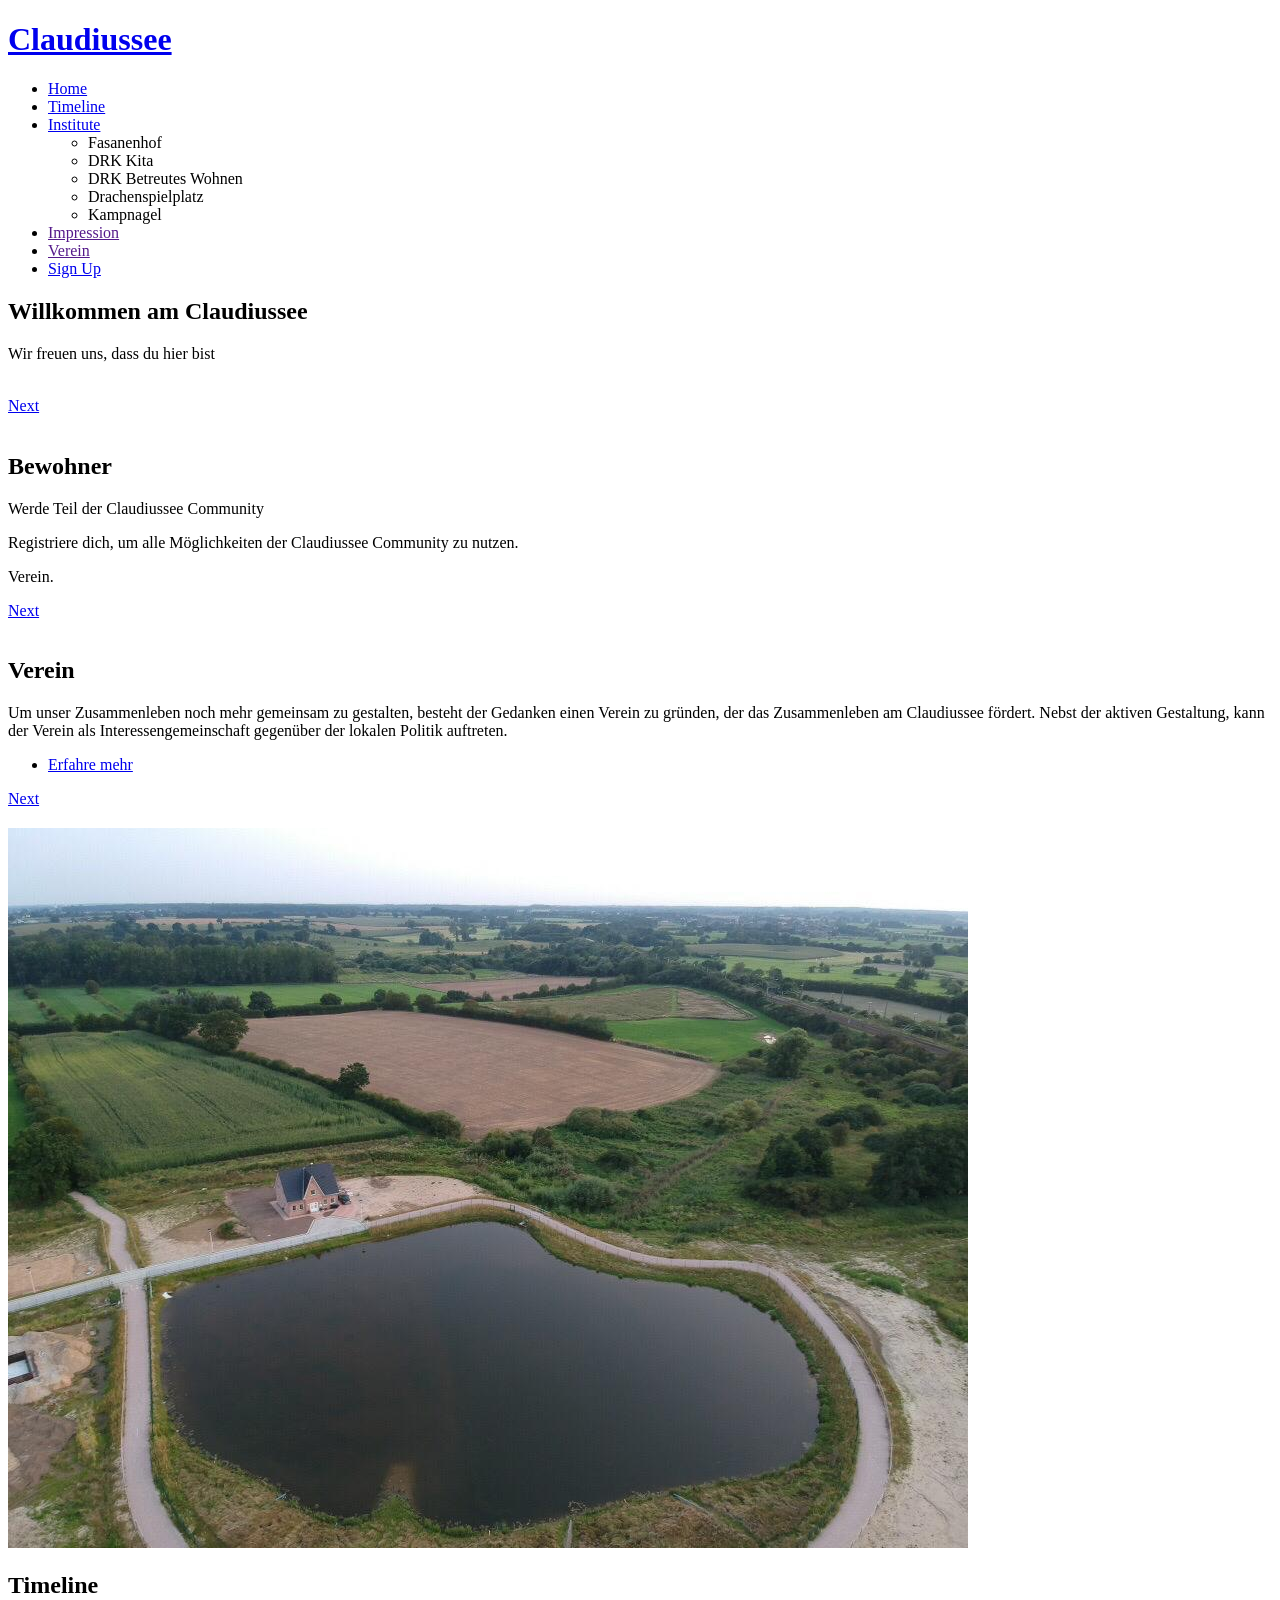
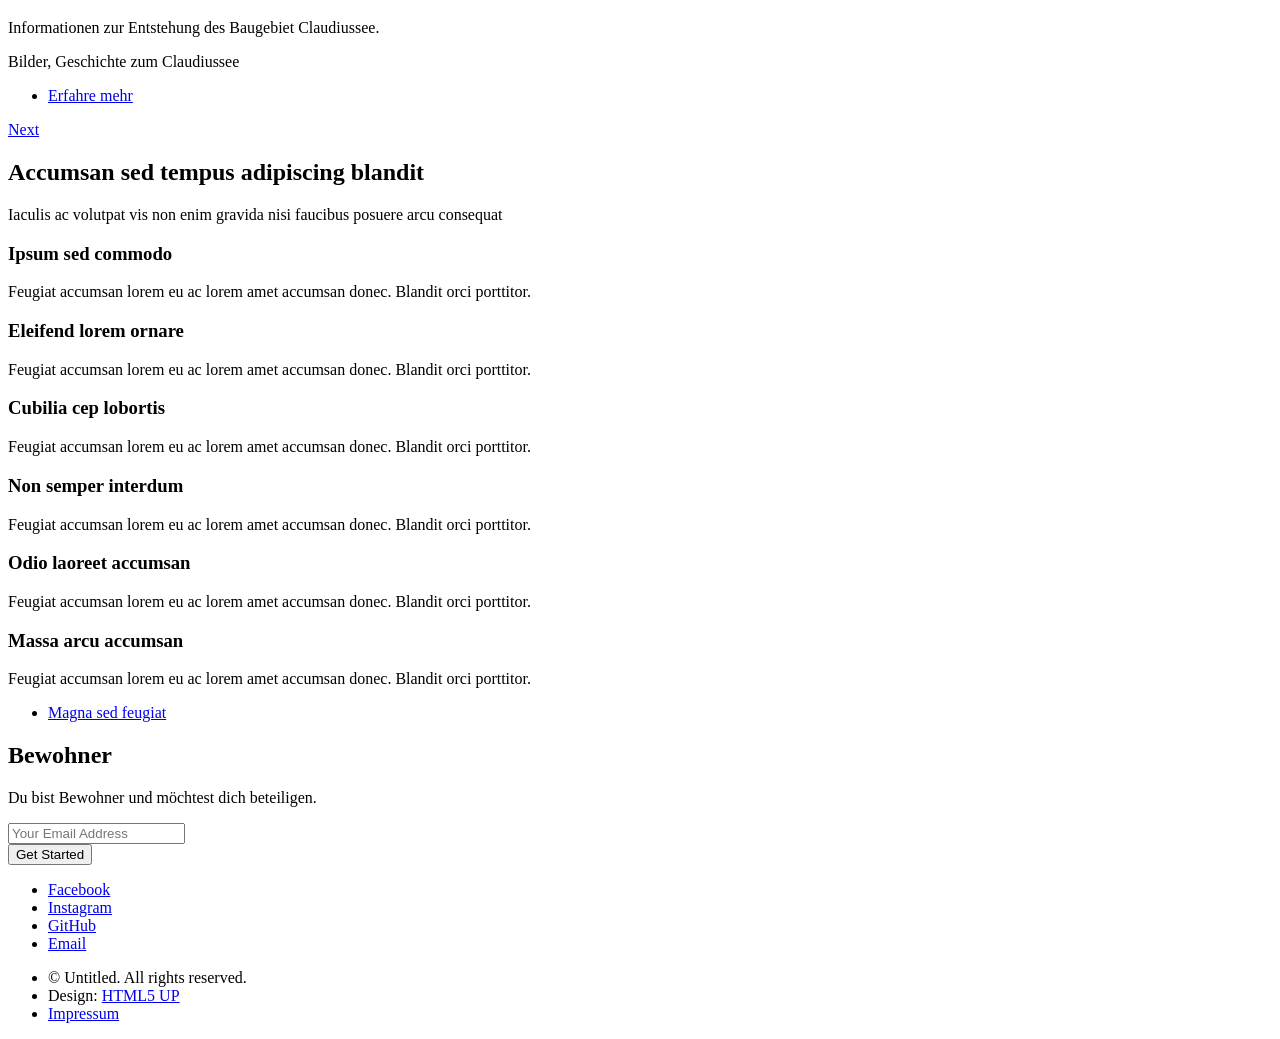
==== index.html @ b66cd9e2 "add impressum and clean-up the design." ====
<!DOCTYPE HTML>
<!--
	Landed by HTML5 UP
	html5up.net | @ajlkn
	Free for personal and commercial use under the CCA 3.0 license (html5up.net/license)
-->
<html>
	<head>
		<title>Claudiussee</title>
		<meta charset="utf-8" />
		<meta name="viewport" content="width=device-width, initial-scale=1, user-scalable=no" />
		<link rel="stylesheet" href="assets/css/main.css" />
		<noscript><link rel="stylesheet" href="assets/css/noscript.css" /></noscript>
	</head>
	<body class="is-preload landing">
		<div id="page-wrapper">

			<!-- Header -->
				<header id="header">
					<h1 id="logo"><a href="index.html">Claudiussee</a></h1>
					<nav id="nav">
						<ul>
							<li><a href="index.html">Home</a></li>
							<li><a href="#">Timeline</a></li>
							<li>
								<a href="#">Institute</a>
								<ul>
									<li><a href=""></a>Fasanenhof</li>
									<li><a href=""></a>DRK Kita</li>
									<li><a href=""></a>DRK Betreutes Wohnen</li>
									<li><a href=""></a>Drachenspielplatz</li>
									<li><a href=""></a>Kampnagel</li>
								</ul>
							</li>
							<li><a href="">Impression</a></li>
							<li><a href="">Verein</a></li>
							<li><a href="#" class="button primary">Sign Up</a></li>
						</ul>
					</nav>
				</header>

			<!-- Banner -->
				<section id="banner">
					<div class="content">
						<header>
							<h2>Willkommen am Claudiussee</h2>
							<p>Wir freuen uns, dass du hier bist</p>
						</header>
						<span class="image"><img src="images/claudiussee-neutral.png" alt="" /></span>
					</div>
					<a href="#one" class="goto-next scrolly">Next</a>
				</section>

			<!-- One -->
				<section id="one" class="spotlight style1 bottom">
					<span class="image fit main"><img src="images/claudiussee-neutral.png" alt="" /></span>
					<div class="content">
						<div class="container">
							<div class="row">
								<div class="col-4 col-12-medium">
									<header>
										<h2>Bewohner</h2>
										<p>Werde Teil der Claudiussee Community</p>
									</header>
								</div>
								<div class="col-4 col-12-medium">
									<p>Registriere dich, um alle Möglichkeiten der Claudiussee Community zu nutzen.</p>
								</div>
								<div class="col-4 col-12-medium">
									<p>Verein. </p>
								</div>
							</div>
						</div>
					</div>
					<a href="#two" class="goto-next scrolly">Next</a>
				</section>

			<!-- Two -->
				<section id="two" class="spotlight style2 right">
					<span class="image fit main"><img src="images/claudiussee-winter.jpg" alt="" /></span>
					<div class="content">
						<header>
							<h2>Verein</h2>
							<p></p>
						</header>
						<p>Um unser Zusammenleben noch mehr gemeinsam zu gestalten, besteht der Gedanken
							einen Verein zu gründen, der das Zusammenleben am Claudiussee fördert. Nebst der aktiven
							Gestaltung, kann der Verein als Interessengemeinschaft gegenüber der lokalen
							Politik auftreten.</p>
						<ul class="actions">
							<li><a href="#" class="button">Erfahre mehr</a></li>
						</ul>
					</div>
					<a href="#three" class="goto-next scrolly">Next</a>
				</section>

			<!-- One -->
			<section id="one" class="">
				<div class="content">
					<div class="container">
						<div class="row">
							<div class="col-4 col-12-medium">
								<header>
									<h2></h2>
									<p></p>
								</header>
							</div>
							<div class="col-4 col-12-medium">
								<p></p>
							</div>
							<div class="col-4 col-12-medium">
								<p></p>
							</div>
						</div>
					</div>
				</div>
			</section>

			<!-- Three -->
				<section id="three" class="spotlight style3 left">
					<span class="image fit main bottom"><img src="images/luftbild.JPG" alt="" /></span>
					<div class="content">
						<header>
							<h2>Timeline</h2>
							<p>Informationen zur Entstehung des Baugebiet Claudiussee.</p>
						</header>
						<p>Bilder, Geschichte zum Claudiussee </p>
						<ul class="actions">
							<li><a href="#" class="button">Erfahre mehr</a></li>
						</ul>
					</div>
					<a href="#four" class="goto-next scrolly">Next</a>
				</section>

			<!-- Four -->
				<section id="four" class="wrapper style1 special fade-up">
					<div class="container">
						<header class="major">
							<h2>Accumsan sed tempus adipiscing blandit</h2>
							<p>Iaculis ac volutpat vis non enim gravida nisi faucibus posuere arcu consequat</p>
						</header>
						<div class="box alt">
							<div class="row gtr-uniform">
								<section class="col-4 col-6-medium col-12-xsmall">
									<span class="icon solid alt major fa-chart-area"></span>
									<h3>Ipsum sed commodo</h3>
									<p>Feugiat accumsan lorem eu ac lorem amet accumsan donec. Blandit orci porttitor.</p>
								</section>
								<section class="col-4 col-6-medium col-12-xsmall">
									<span class="icon solid alt major fa-comment"></span>
									<h3>Eleifend lorem ornare</h3>
									<p>Feugiat accumsan lorem eu ac lorem amet accumsan donec. Blandit orci porttitor.</p>
								</section>
								<section class="col-4 col-6-medium col-12-xsmall">
									<span class="icon solid alt major fa-flask"></span>
									<h3>Cubilia cep lobortis</h3>
									<p>Feugiat accumsan lorem eu ac lorem amet accumsan donec. Blandit orci porttitor.</p>
								</section>
								<section class="col-4 col-6-medium col-12-xsmall">
									<span class="icon solid alt major fa-paper-plane"></span>
									<h3>Non semper interdum</h3>
									<p>Feugiat accumsan lorem eu ac lorem amet accumsan donec. Blandit orci porttitor.</p>
								</section>
								<section class="col-4 col-6-medium col-12-xsmall">
									<span class="icon solid alt major fa-file"></span>
									<h3>Odio laoreet accumsan</h3>
									<p>Feugiat accumsan lorem eu ac lorem amet accumsan donec. Blandit orci porttitor.</p>
								</section>
								<section class="col-4 col-6-medium col-12-xsmall">
									<span class="icon solid alt major fa-lock"></span>
									<h3>Massa arcu accumsan</h3>
									<p>Feugiat accumsan lorem eu ac lorem amet accumsan donec. Blandit orci porttitor.</p>
								</section>
							</div>
						</div>
						<footer class="major">
							<ul class="actions special">
								<li><a href="#" class="button">Magna sed feugiat</a></li>
							</ul>
						</footer>
					</div>
				</section>

			<!-- Five -->
				<section id="five" class="wrapper style2 special fade">
					<div class="container">
						<header>
							<h2>Bewohner</h2>
							<p>Du bist Bewohner und möchtest dich beteiligen.</p>
						</header>
						<form method="post" action="#" class="cta">
							<div class="row gtr-uniform gtr-50">
								<div class="col-8 col-12-xsmall"><input type="email" name="email" id="email" placeholder="Your Email Address" /></div>
								<div class="col-4 col-12-xsmall"><input type="submit" value="Get Started" class="fit primary" /></div>
							</div>
						</form>
					</div>
				</section>

			<!-- Footer -->
				<footer id="footer">
					<ul class="icons">
						<li><a href="#" class="icon brands alt fa-facebook-f"><span class="label">Facebook</span></a></li>
						<li><a href="#" class="icon brands alt fa-instagram"><span class="label">Instagram</span></a></li>
						<li><a href="#" class="icon brands alt fa-github"><span class="label">GitHub</span></a></li>
						<li><a href="#" class="icon solid alt fa-envelope"><span class="label">Email</span></a></li>
					</ul>
					<ul class="copyright">
						<li>&copy; Untitled. All rights reserved.</li><li>Design: <a href="http://html5up.net">HTML5 UP</a></li>
						<li><a href="/impressum.html">Impressum</a></li>
					</ul>
				</footer>

		</div>

		<!-- Scripts -->
			<script src="assets/js/jquery.min.js"></script>
			<script src="assets/js/jquery.scrolly.min.js"></script>
			<script src="assets/js/jquery.dropotron.min.js"></script>
			<script src="assets/js/jquery.scrollex.min.js"></script>
			<script src="assets/js/browser.min.js"></script>
			<script src="assets/js/breakpoints.min.js"></script>
			<script src="assets/js/util.js"></script>
			<script src="assets/js/main.js"></script>

	</body>
</html>
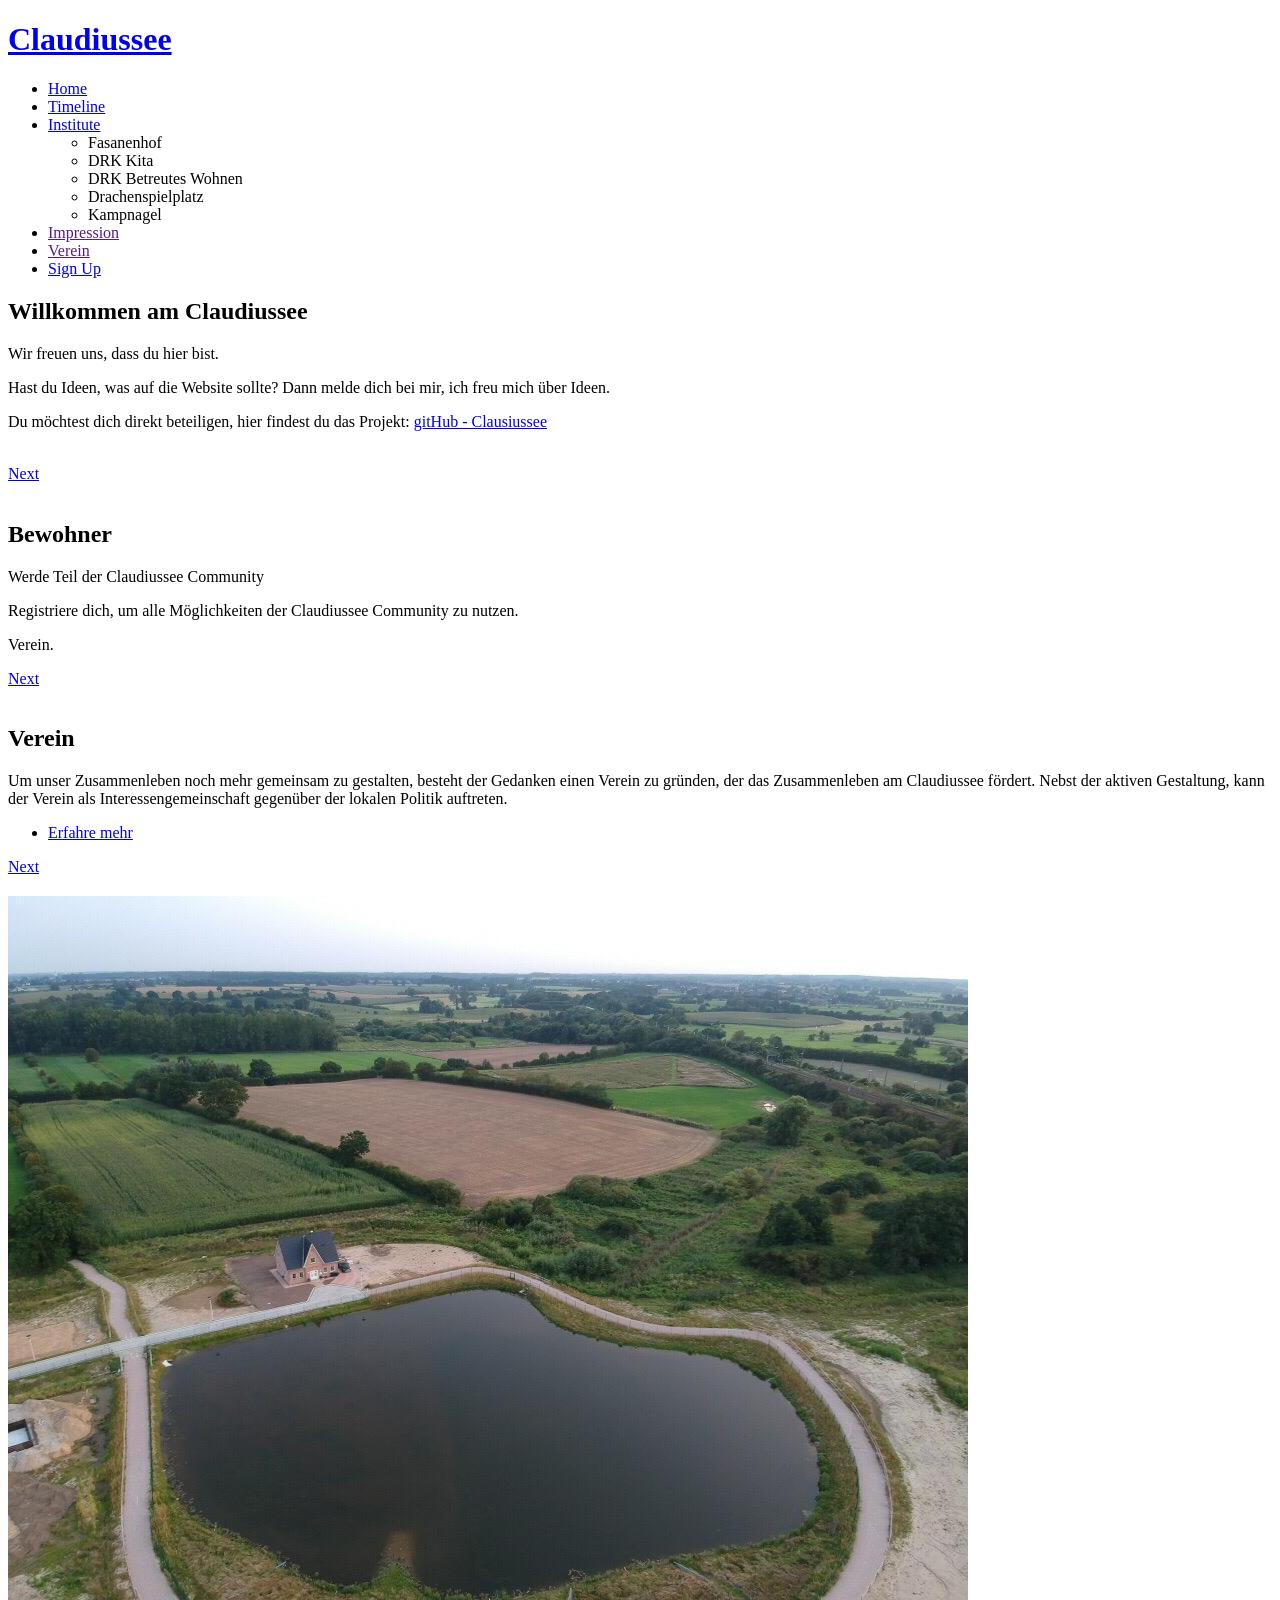
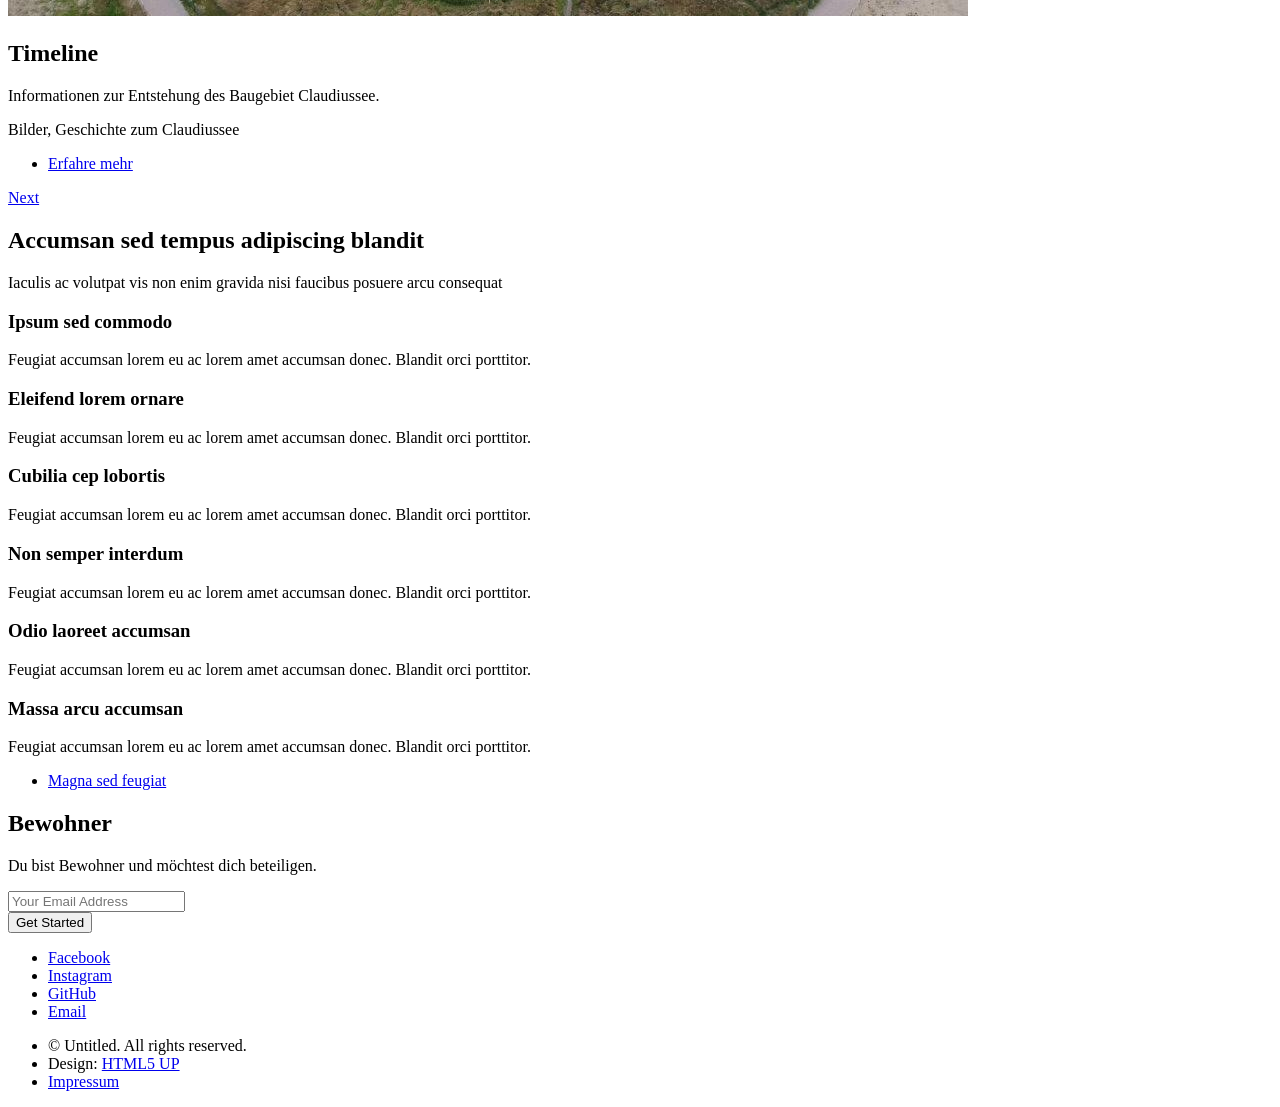
==== commit 694c4ca6: "add gitHub Link." ====
--- a/index.html
+++ b/index.html
@@ -44,7 +44,9 @@
 					<div class="content">
 						<header>
 							<h2>Willkommen am Claudiussee</h2>
-							<p>Wir freuen uns, dass du hier bist</p>
+							<p>Wir freuen uns, dass du hier bist.</p>
+							<p>Hast du Ideen, was auf die Website sollte? Dann melde dich bei mir, ich freu mich über Ideen.</p>
+							<p>Du möchtest dich direkt beteiligen, hier findest du das Projekt: <a href="https://github.com/SamHeyna/claudiussee-web">gitHub - Clausiussee</a> </p>
 						</header>
 						<span class="image"><img src="images/claudiussee-neutral.png" alt="" /></span>
 					</div>
@@ -202,7 +204,7 @@
 					<ul class="icons">
 						<li><a href="#" class="icon brands alt fa-facebook-f"><span class="label">Facebook</span></a></li>
 						<li><a href="#" class="icon brands alt fa-instagram"><span class="label">Instagram</span></a></li>
-						<li><a href="#" class="icon brands alt fa-github"><span class="label">GitHub</span></a></li>
+						<li><a href="https://github.com/SamHeyna/claudiussee-web" class="icon brands alt fa-github"><span class="label">GitHub</span></a></li>
 						<li><a href="#" class="icon solid alt fa-envelope"><span class="label">Email</span></a></li>
 					</ul>
 					<ul class="copyright">
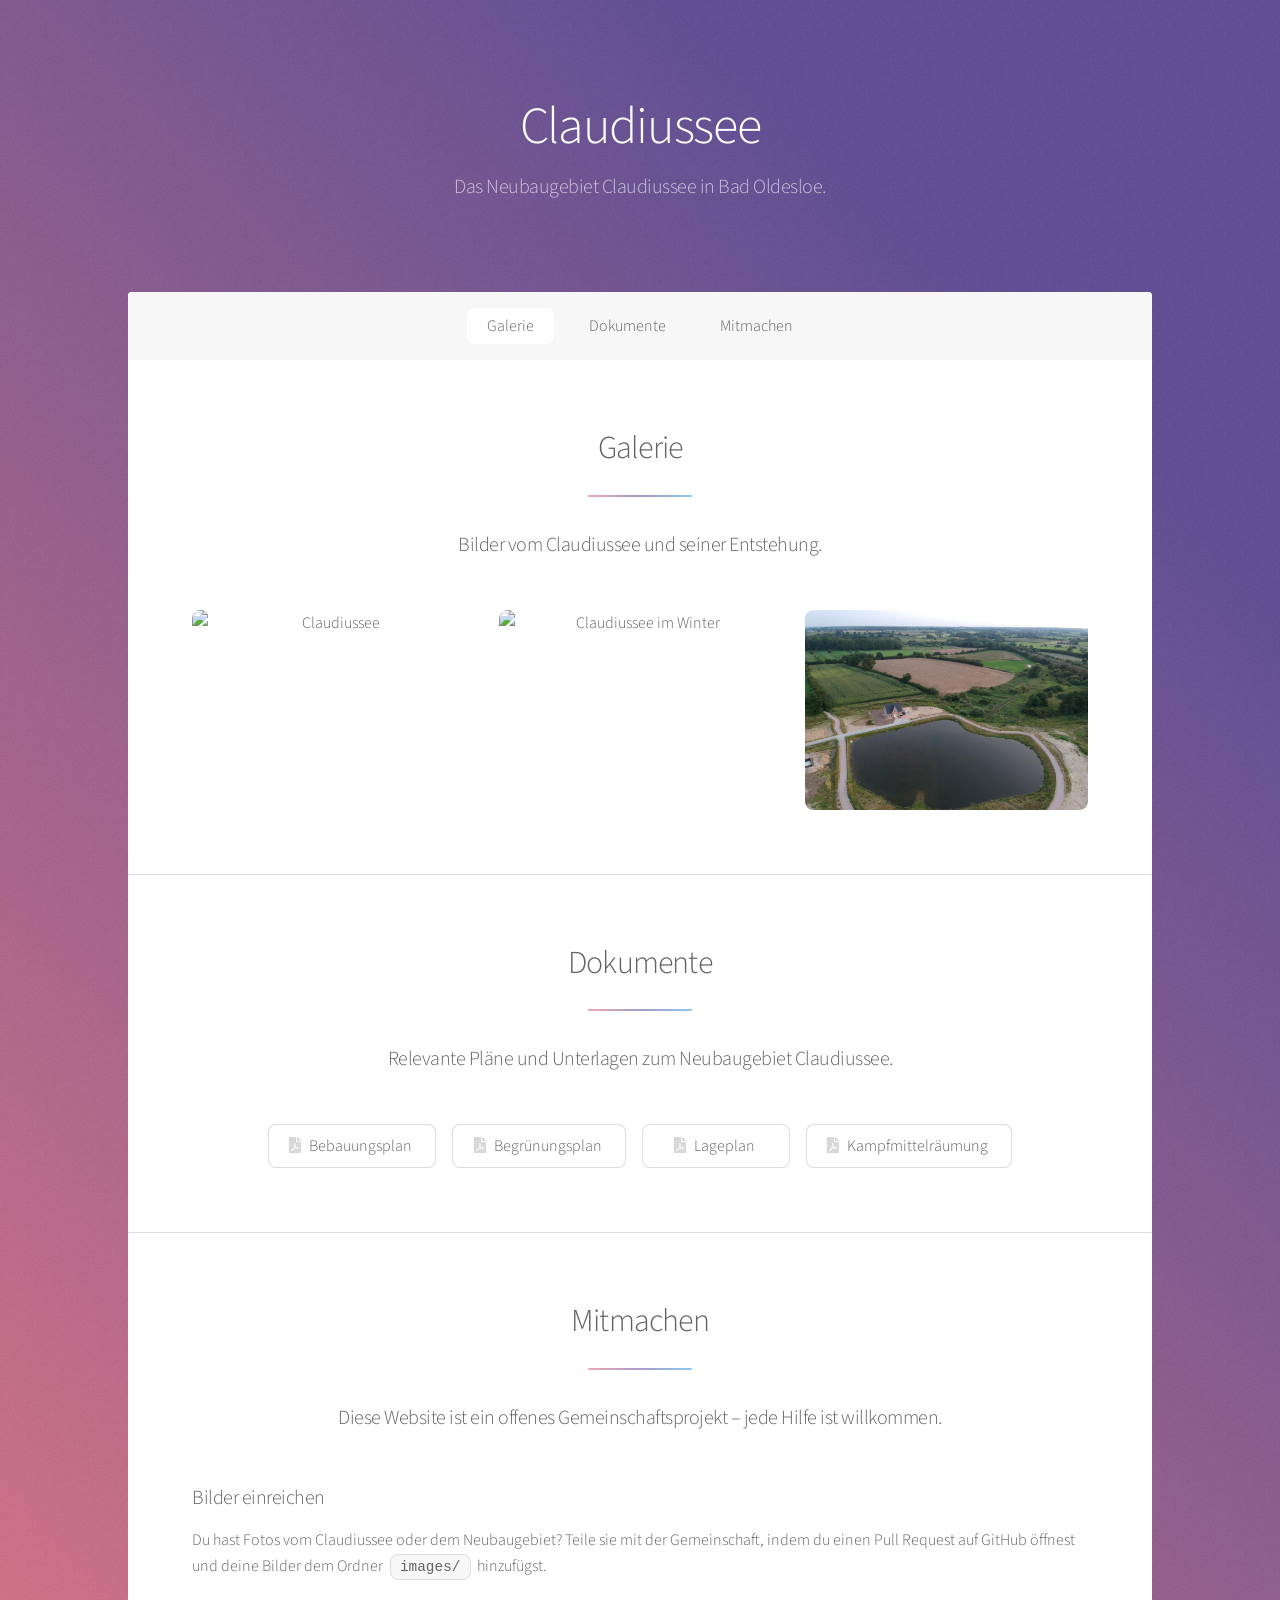
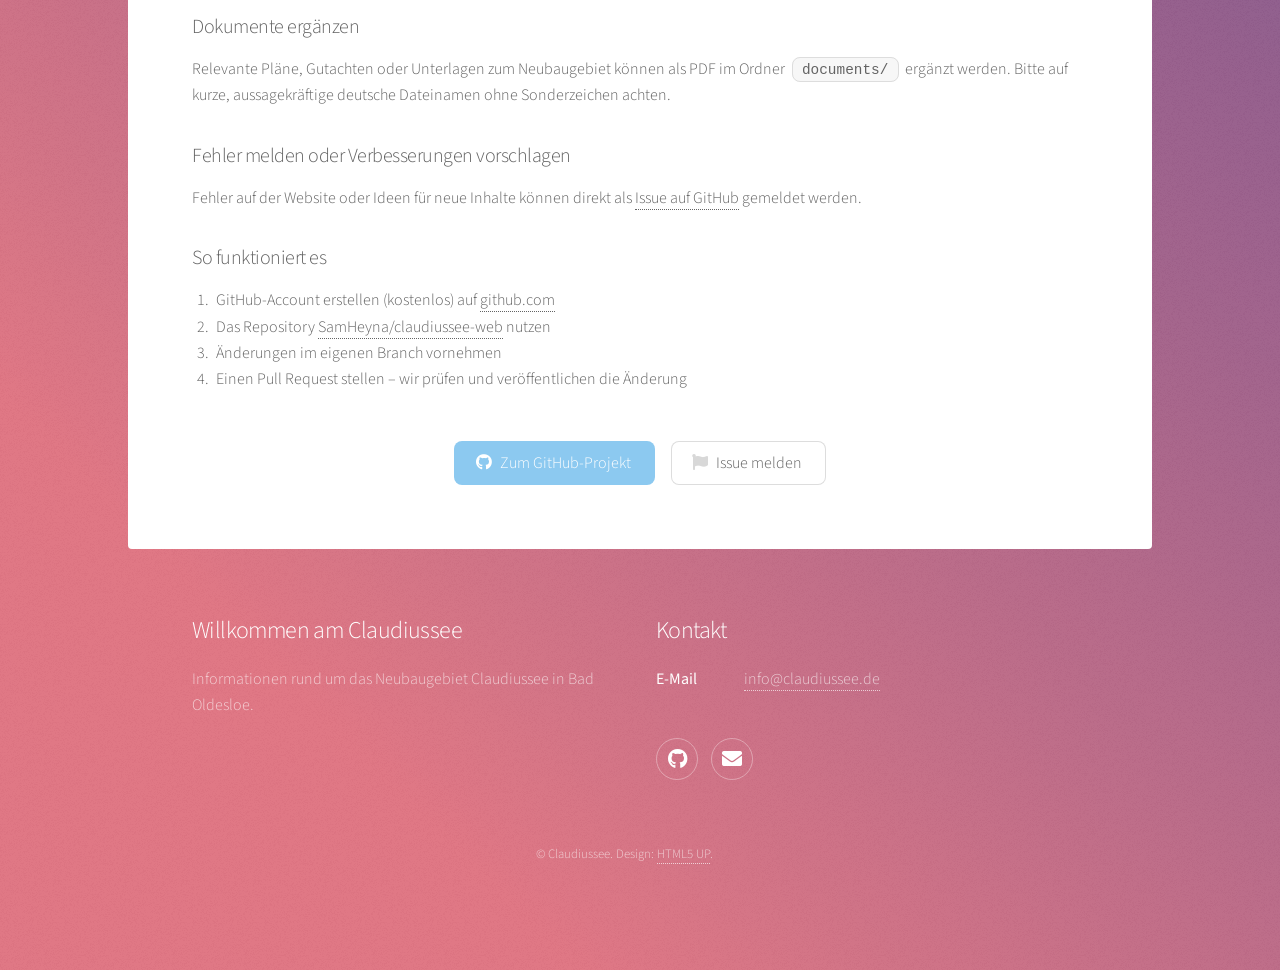
==== commit 5314fa5f: "Update to new Template and reduce functionality to a minimum. Images and Documents only. Remove all " ====
--- a/index.html
+++ b/index.html
@@ -1,6 +1,6 @@
 <!DOCTYPE HTML>
 <!--
-	Landed by HTML5 UP
+	Stellar by HTML5 UP
 	html5up.net | @ajlkn
 	Free for personal and commercial use under the CCA 3.0 license (html5up.net/license)
 -->
@@ -12,218 +12,126 @@
 		<link rel="stylesheet" href="assets/css/main.css" />
 		<noscript><link rel="stylesheet" href="assets/css/noscript.css" /></noscript>
 	</head>
-	<body class="is-preload landing">
-		<div id="page-wrapper">
+	<body class="is-preload">
+
+		<!-- Wrapper -->
+		<div id="wrapper">
 
 			<!-- Header -->
-				<header id="header">
-					<h1 id="logo"><a href="index.html">Claudiussee</a></h1>
-					<nav id="nav">
-						<ul>
-							<li><a href="index.html">Home</a></li>
-							<li><a href="#">Timeline</a></li>
-							<li>
-								<a href="#">Institute</a>
-								<ul>
-									<li><a href=""></a>Fasanenhof</li>
-									<li><a href=""></a>DRK Kita</li>
-									<li><a href=""></a>DRK Betreutes Wohnen</li>
-									<li><a href=""></a>Drachenspielplatz</li>
-									<li><a href=""></a>Kampnagel</li>
-								</ul>
-							</li>
-							<li><a href="">Impression</a></li>
-							<li><a href="">Verein</a></li>
-							<li><a href="#" class="button primary">Sign Up</a></li>
-						</ul>
-					</nav>
-				</header>
+			<header id="header" class="alt">
+				<h1>Claudiussee</h1>
+				<p>Das Neubaugebiet Claudiussee in Bad Oldesloe.</p>
+			</header>
 
-			<!-- Banner -->
-				<section id="banner">
-					<div class="content">
-						<header>
-							<h2>Willkommen am Claudiussee</h2>
-							<p>Wir freuen uns, dass du hier bist.</p>
-							<p>Hast du Ideen, was auf die Website sollte? Dann melde dich bei mir, ich freu mich über Ideen.</p>
-							<p>Du möchtest dich direkt beteiligen, hier findest du das Projekt: <a href="https://github.com/SamHeyna/claudiussee-web">gitHub - Clausiussee</a> </p>
-						</header>
-						<span class="image"><img src="images/claudiussee-neutral.png" alt="" /></span>
-					</div>
-					<a href="#one" class="goto-next scrolly">Next</a>
-				</section>
+			<!-- Nav -->
+			<nav id="nav">
+				<ul>
+					<li><a href="#galerie" class="active">Galerie</a></li>
+					<li><a href="#dokumente">Dokumente</a></li>
+					<li><a href="#mitmachen">Mitmachen</a></li>
+				</ul>
+			</nav>
 
-			<!-- One -->
-				<section id="one" class="spotlight style1 bottom">
-					<span class="image fit main"><img src="images/claudiussee-neutral.png" alt="" /></span>
-					<div class="content">
-						<div class="container">
-							<div class="row">
-								<div class="col-4 col-12-medium">
-									<header>
-										<h2>Bewohner</h2>
-										<p>Werde Teil der Claudiussee Community</p>
-									</header>
-								</div>
-								<div class="col-4 col-12-medium">
-									<p>Registriere dich, um alle Möglichkeiten der Claudiussee Community zu nutzen.</p>
-								</div>
-								<div class="col-4 col-12-medium">
-									<p>Verein. </p>
-								</div>
+			<!-- Main -->
+			<div id="main">
+
+				<!-- Galerie -->
+				<section id="galerie" class="main special">
+					<header class="major">
+						<h2>Galerie</h2>
+						<p>Bilder vom Claudiussee und seiner Entstehung.</p>
+					</header>
+					<div class="box alt">
+						<div class="row gtr-uniform">
+							<div class="col-4 col-6-medium col-12-xsmall">
+								<span class="image fit"><img src="images/claudiussee-neutral.png" alt="Claudiussee" /></span>
+							</div>
+							<div class="col-4 col-6-medium col-12-xsmall">
+								<span class="image fit"><img src="images/claudiussee-winter.jpg" alt="Claudiussee im Winter" /></span>
+							</div>
+							<div class="col-4 col-6-medium col-12-xsmall">
+								<span class="image fit"><img src="images/luftbild.JPG" alt="Luftbild Claudiussee" /></span>
 							</div>
 						</div>
 					</div>
-					<a href="#two" class="goto-next scrolly">Next</a>
 				</section>
 
-			<!-- Two -->
-				<section id="two" class="spotlight style2 right">
-					<span class="image fit main"><img src="images/claudiussee-winter.jpg" alt="" /></span>
-					<div class="content">
-						<header>
-							<h2>Verein</h2>
-							<p></p>
-						</header>
-						<p>Um unser Zusammenleben noch mehr gemeinsam zu gestalten, besteht der Gedanken
-							einen Verein zu gründen, der das Zusammenleben am Claudiussee fördert. Nebst der aktiven
-							Gestaltung, kann der Verein als Interessengemeinschaft gegenüber der lokalen
-							Politik auftreten.</p>
-						<ul class="actions">
-							<li><a href="#" class="button">Erfahre mehr</a></li>
-						</ul>
-					</div>
-					<a href="#three" class="goto-next scrolly">Next</a>
+				<!-- Dokumente -->
+				<section id="dokumente" class="main special">
+					<header class="major">
+						<h2>Dokumente</h2>
+						<p>Relevante Pläne und Unterlagen zum Neubaugebiet Claudiussee.</p>
+					</header>
+					<ul class="actions special">
+						<li><a href="documents/Bebauungsplan.pdf" class="button icon solid fa-file-pdf" target="_blank">Bebauungsplan</a></li>
+						<li><a href="documents/Begruenungsplan.pdf" class="button icon solid fa-file-pdf" target="_blank">Begrünungsplan</a></li>
+						<li><a href="documents/Lageplan.pdf" class="button icon solid fa-file-pdf" target="_blank">Lageplan</a></li>
+						<li><a href="documents/Kampfmittelraeumung.pdf" class="button icon solid fa-file-pdf" target="_blank">Kampfmittelräumung</a></li>
+					</ul>
 				</section>
 
-			<!-- One -->
-			<section id="one" class="">
-				<div class="content">
-					<div class="container">
-						<div class="row">
-							<div class="col-4 col-12-medium">
-								<header>
-									<h2></h2>
-									<p></p>
-								</header>
-							</div>
-							<div class="col-4 col-12-medium">
-								<p></p>
-							</div>
-							<div class="col-4 col-12-medium">
-								<p></p>
-							</div>
-						</div>
+				<!-- Mitmachen -->
+				<section id="mitmachen" class="main special">
+					<header class="major">
+						<h2>Mitmachen</h2>
+						<p>Diese Website ist ein offenes Gemeinschaftsprojekt – jede Hilfe ist willkommen.</p>
+					</header>
+					<div class="align-left">
+						<h3>Bilder einreichen</h3>
+						<p>Du hast Fotos vom Claudiussee oder dem Neubaugebiet? Teile sie mit der Gemeinschaft, indem du einen Pull Request auf GitHub öffnest und deine Bilder dem Ordner <code>images/</code> hinzufügst.</p>
+						<h3>Dokumente ergänzen</h3>
+						<p>Relevante Pläne, Gutachten oder Unterlagen zum Neubaugebiet können als PDF im Ordner <code>documents/</code> ergänzt werden. Bitte auf kurze, aussagekräftige deutsche Dateinamen ohne Sonderzeichen achten.</p>
+						<h3>Fehler melden oder Verbesserungen vorschlagen</h3>
+						<p>Fehler auf der Website oder Ideen für neue Inhalte können direkt als <a href="https://github.com/SamHeyna/claudiussee-web/issues" target="_blank">Issue auf GitHub</a> gemeldet werden.</p>
+						<h3>So funktioniert es</h3>
+						<ol style="padding-left: 1.25em; margin: 0 0 2em 0;">
+							<li style="padding-left: 0.25em;">GitHub-Account erstellen (kostenlos) auf <a href="https://github.com" target="_blank">github.com</a></li>
+							<li style="padding-left: 0.25em;">Das Repository <a href="https://github.com/SamHeyna/claudiussee-web" target="_blank">SamHeyna/claudiussee-web</a> nutzen</li>
+							<li style="padding-left: 0.25em;">Änderungen im eigenen Branch vornehmen</li>
+							<li style="padding-left: 0.25em;">Einen Pull Request stellen – wir prüfen und veröffentlichen die Änderung</li>
+						</ol>
 					</div>
-				</div>
-			</section>
-
-			<!-- Three -->
-				<section id="three" class="spotlight style3 left">
-					<span class="image fit main bottom"><img src="images/luftbild.JPG" alt="" /></span>
-					<div class="content">
-						<header>
-							<h2>Timeline</h2>
-							<p>Informationen zur Entstehung des Baugebiet Claudiussee.</p>
-						</header>
-						<p>Bilder, Geschichte zum Claudiussee </p>
-						<ul class="actions">
-							<li><a href="#" class="button">Erfahre mehr</a></li>
+					<footer class="major">
+						<ul class="actions special">
+							<li><a href="https://github.com/SamHeyna/claudiussee-web" class="button primary icon brands fa-github" target="_blank">Zum GitHub-Projekt</a></li>
+							<li><a href="https://github.com/SamHeyna/claudiussee-web/issues" class="button icon solid fa-flag" target="_blank">Issue melden</a></li>
 						</ul>
-					</div>
-					<a href="#four" class="goto-next scrolly">Next</a>
+					</footer>
 				</section>
 
-			<!-- Four -->
-				<section id="four" class="wrapper style1 special fade-up">
-					<div class="container">
-						<header class="major">
-							<h2>Accumsan sed tempus adipiscing blandit</h2>
-							<p>Iaculis ac volutpat vis non enim gravida nisi faucibus posuere arcu consequat</p>
-						</header>
-						<div class="box alt">
-							<div class="row gtr-uniform">
-								<section class="col-4 col-6-medium col-12-xsmall">
-									<span class="icon solid alt major fa-chart-area"></span>
-									<h3>Ipsum sed commodo</h3>
-									<p>Feugiat accumsan lorem eu ac lorem amet accumsan donec. Blandit orci porttitor.</p>
-								</section>
-								<section class="col-4 col-6-medium col-12-xsmall">
-									<span class="icon solid alt major fa-comment"></span>
-									<h3>Eleifend lorem ornare</h3>
-									<p>Feugiat accumsan lorem eu ac lorem amet accumsan donec. Blandit orci porttitor.</p>
-								</section>
-								<section class="col-4 col-6-medium col-12-xsmall">
-									<span class="icon solid alt major fa-flask"></span>
-									<h3>Cubilia cep lobortis</h3>
-									<p>Feugiat accumsan lorem eu ac lorem amet accumsan donec. Blandit orci porttitor.</p>
-								</section>
-								<section class="col-4 col-6-medium col-12-xsmall">
-									<span class="icon solid alt major fa-paper-plane"></span>
-									<h3>Non semper interdum</h3>
-									<p>Feugiat accumsan lorem eu ac lorem amet accumsan donec. Blandit orci porttitor.</p>
-								</section>
-								<section class="col-4 col-6-medium col-12-xsmall">
-									<span class="icon solid alt major fa-file"></span>
-									<h3>Odio laoreet accumsan</h3>
-									<p>Feugiat accumsan lorem eu ac lorem amet accumsan donec. Blandit orci porttitor.</p>
-								</section>
-								<section class="col-4 col-6-medium col-12-xsmall">
-									<span class="icon solid alt major fa-lock"></span>
-									<h3>Massa arcu accumsan</h3>
-									<p>Feugiat accumsan lorem eu ac lorem amet accumsan donec. Blandit orci porttitor.</p>
-								</section>
-							</div>
-						</div>
-						<footer class="major">
-							<ul class="actions special">
-								<li><a href="#" class="button">Magna sed feugiat</a></li>
-							</ul>
-						</footer>
-					</div>
-				</section>
-
-			<!-- Five -->
-				<section id="five" class="wrapper style2 special fade">
-					<div class="container">
-						<header>
-							<h2>Bewohner</h2>
-							<p>Du bist Bewohner und möchtest dich beteiligen.</p>
-						</header>
-						<form method="post" action="#" class="cta">
-							<div class="row gtr-uniform gtr-50">
-								<div class="col-8 col-12-xsmall"><input type="email" name="email" id="email" placeholder="Your Email Address" /></div>
-								<div class="col-4 col-12-xsmall"><input type="submit" value="Get Started" class="fit primary" /></div>
-							</div>
-						</form>
-					</div>
-				</section>
+			</div>
 
 			<!-- Footer -->
-				<footer id="footer">
+			<footer id="footer">
+				<section>
+					<h2>Willkommen am Claudiussee</h2>
+					<p>Informationen rund um das Neubaugebiet Claudiussee in Bad Oldesloe.</p>
+				</section>
+				<section>
+					<h2>Kontakt</h2>
+					<dl class="alt">
+						<dt>E-Mail</dt>
+						<dd><a href="mailto:info@claudiussee.de">info@claudiussee.de</a></dd>
+					</dl>
 					<ul class="icons">
-						<li><a href="#" class="icon brands alt fa-facebook-f"><span class="label">Facebook</span></a></li>
-						<li><a href="#" class="icon brands alt fa-instagram"><span class="label">Instagram</span></a></li>
-						<li><a href="https://github.com/SamHeyna/claudiussee-web" class="icon brands alt fa-github"><span class="label">GitHub</span></a></li>
-						<li><a href="#" class="icon solid alt fa-envelope"><span class="label">Email</span></a></li>
+						<li><a href="https://github.com/SamHeyna/claudiussee-web" class="icon brands fa-github alt"><span class="label">GitHub</span></a></li>
+						<li><a href="mailto:info@claudiussee.de" class="icon solid fa-envelope alt"><span class="label">E-Mail</span></a></li>
 					</ul>
-					<ul class="copyright">
-						<li>&copy; Untitled. All rights reserved.</li><li>Design: <a href="http://html5up.net">HTML5 UP</a></li>
-						<li><a href="/impressum.html">Impressum</a></li>
-					</ul>
-				</footer>
+				</section>
+				<p class="copyright">&copy; Claudiussee. Design: <a href="https://html5up.net">HTML5 UP</a>.</p>
+			</footer>
 
 		</div>
 
 		<!-- Scripts -->
-			<script src="assets/js/jquery.min.js"></script>
-			<script src="assets/js/jquery.scrolly.min.js"></script>
-			<script src="assets/js/jquery.dropotron.min.js"></script>
-			<script src="assets/js/jquery.scrollex.min.js"></script>
-			<script src="assets/js/browser.min.js"></script>
-			<script src="assets/js/breakpoints.min.js"></script>
-			<script src="assets/js/util.js"></script>
-			<script src="assets/js/main.js"></script>
+		<script src="assets/js/jquery.min.js"></script>
+		<script src="assets/js/jquery.scrollex.min.js"></script>
+		<script src="assets/js/jquery.scrolly.min.js"></script>
+		<script src="assets/js/browser.min.js"></script>
+		<script src="assets/js/breakpoints.min.js"></script>
+		<script src="assets/js/util.js"></script>
+		<script src="assets/js/main.js"></script>
+		<script src="assets/js/lightbox.js"></script>
 
 	</body>
 </html>
--- a/assets/css/noscript.css
+++ b/assets/css/noscript.css
@@ -0,0 +1,18 @@
+/*
+	Stellar by HTML5 UP
+	html5up.net | @ajlkn
+	Free for personal and commercial use under the CCA 3.0 license (html5up.net/license)
+*/
+
+/* Header */
+
+	body.is-preload #header.alt > * {
+		opacity: 1;
+	}
+
+	body.is-preload #header.alt .logo {
+		-moz-transform: none;
+		-webkit-transform: none;
+		-ms-transform: none;
+		transform: none;
+	}
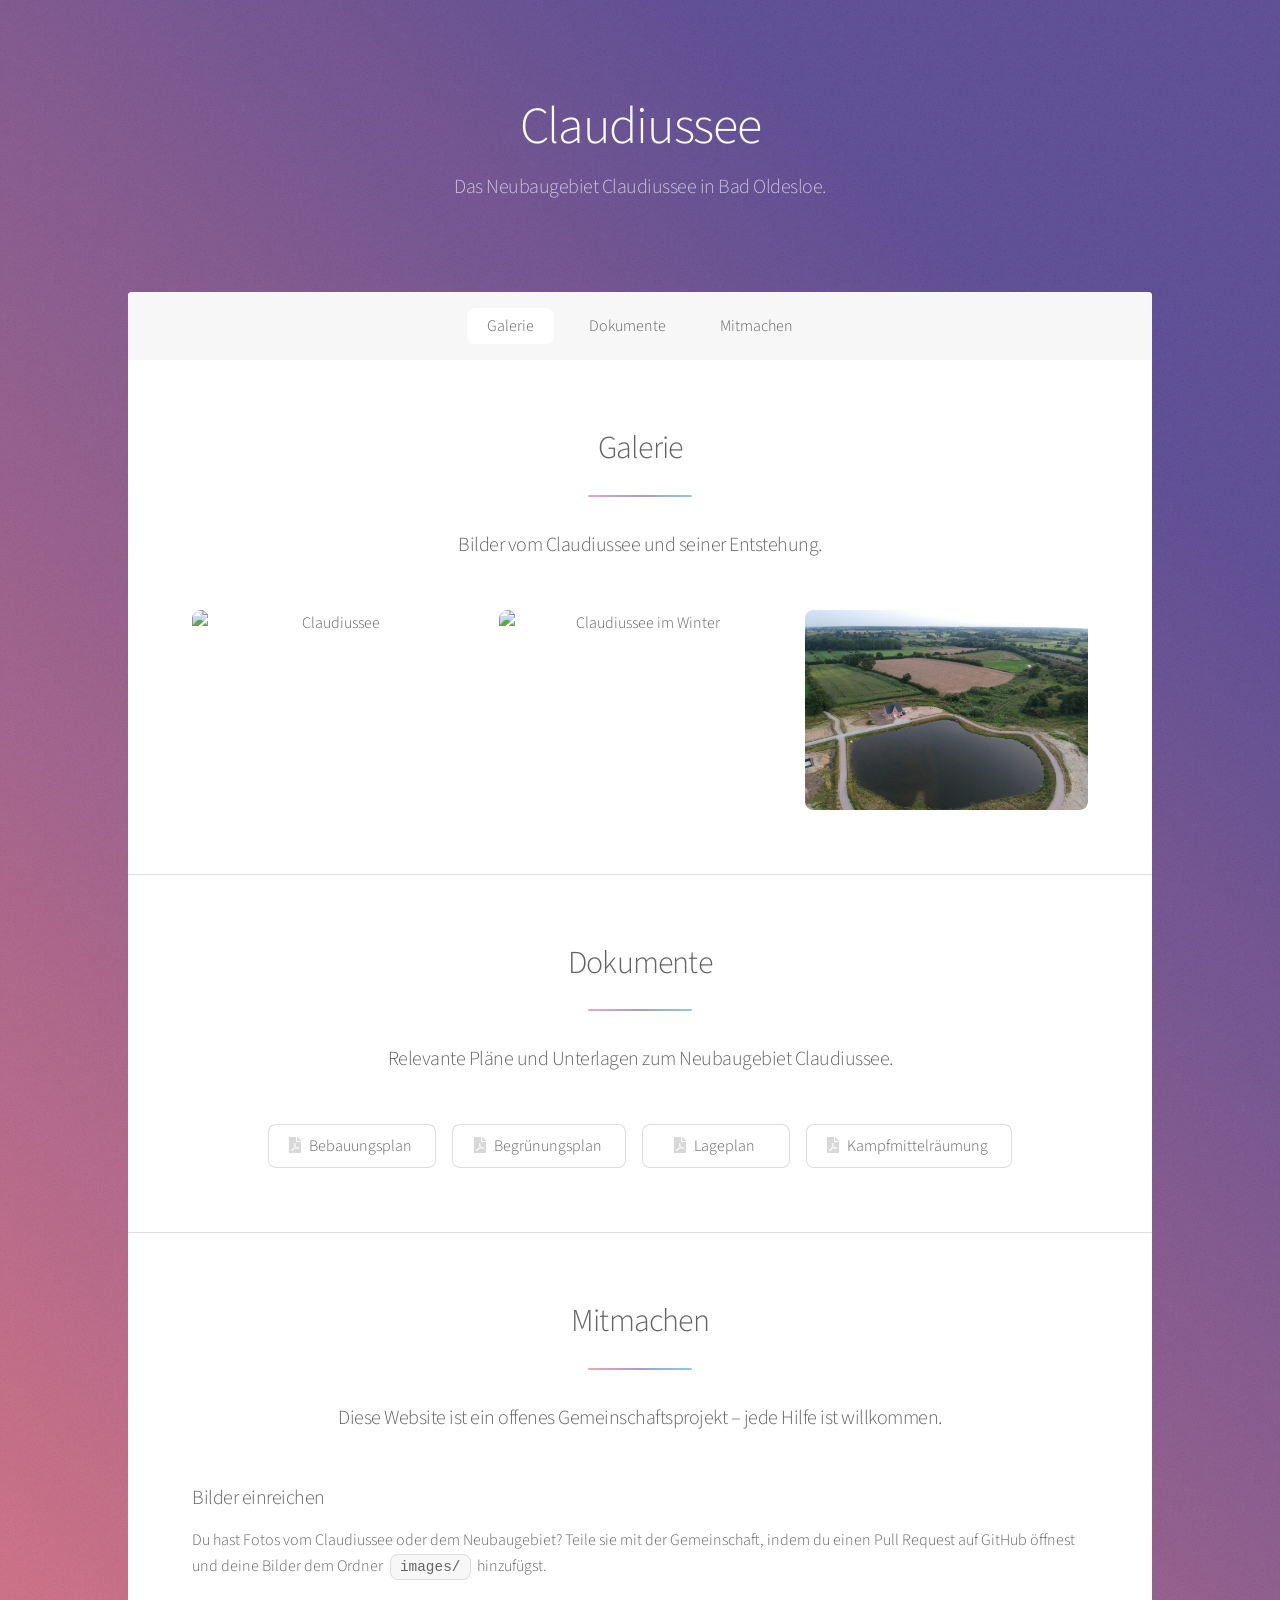
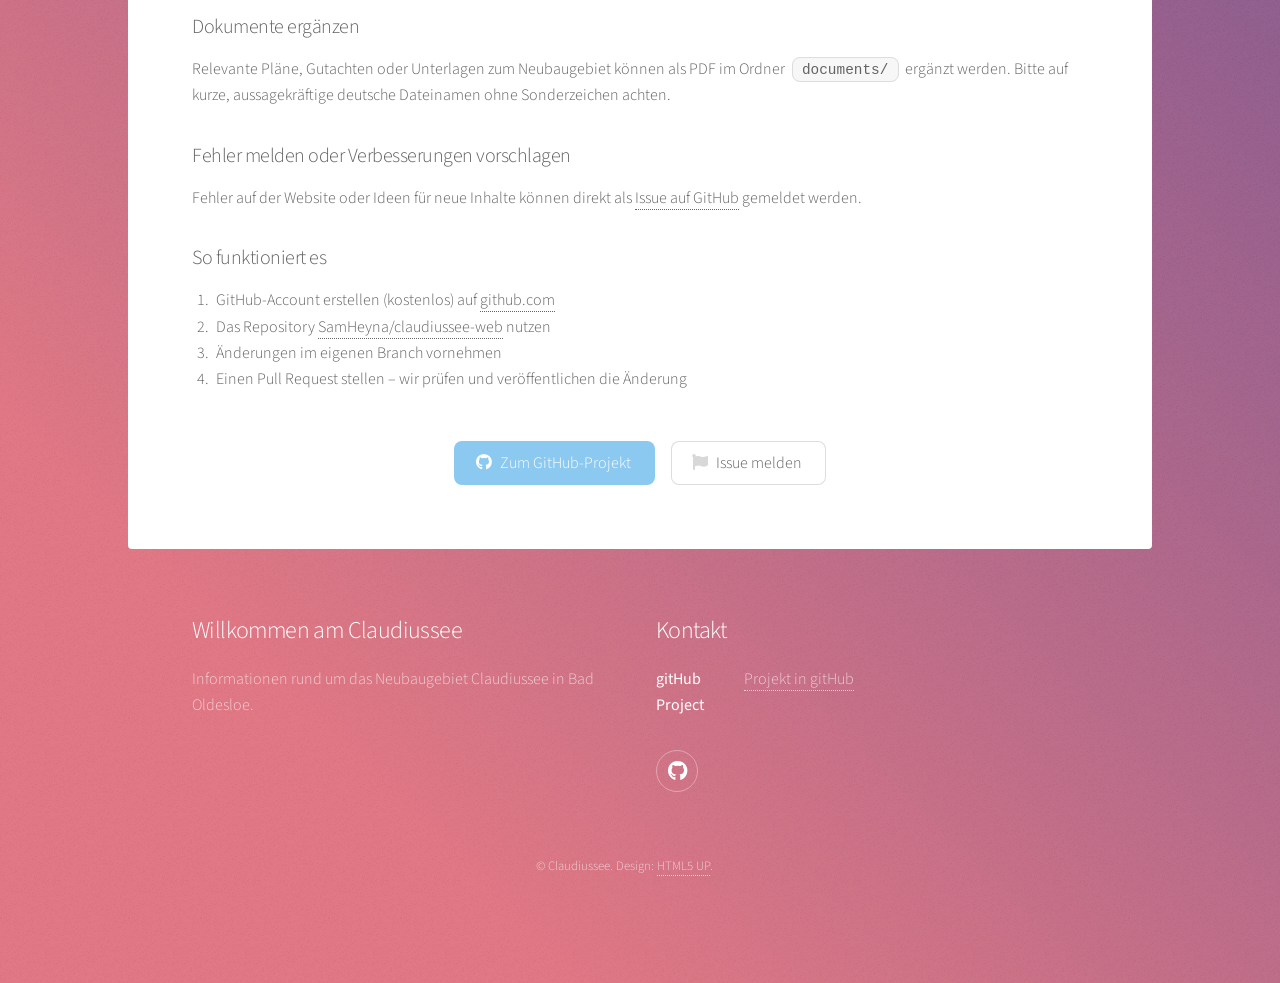
==== commit 0ec59839: "add GitHub project link and remove email contact" ====
--- a/index.html
+++ b/index.html
@@ -110,12 +110,11 @@
 				<section>
 					<h2>Kontakt</h2>
 					<dl class="alt">
-						<dt>E-Mail</dt>
-						<dd><a href="mailto:info@claudiussee.de">info@claudiussee.de</a></dd>
+						<dt>gitHub Project</dt>
+						<dd><a href="https://github.com/SamHeyna/claudiussee-web">Projekt in gitHub</a></dd>
 					</dl>
 					<ul class="icons">
 						<li><a href="https://github.com/SamHeyna/claudiussee-web" class="icon brands fa-github alt"><span class="label">GitHub</span></a></li>
-						<li><a href="mailto:info@claudiussee.de" class="icon solid fa-envelope alt"><span class="label">E-Mail</span></a></li>
 					</ul>
 				</section>
 				<p class="copyright">&copy; Claudiussee. Design: <a href="https://html5up.net">HTML5 UP</a>.</p>
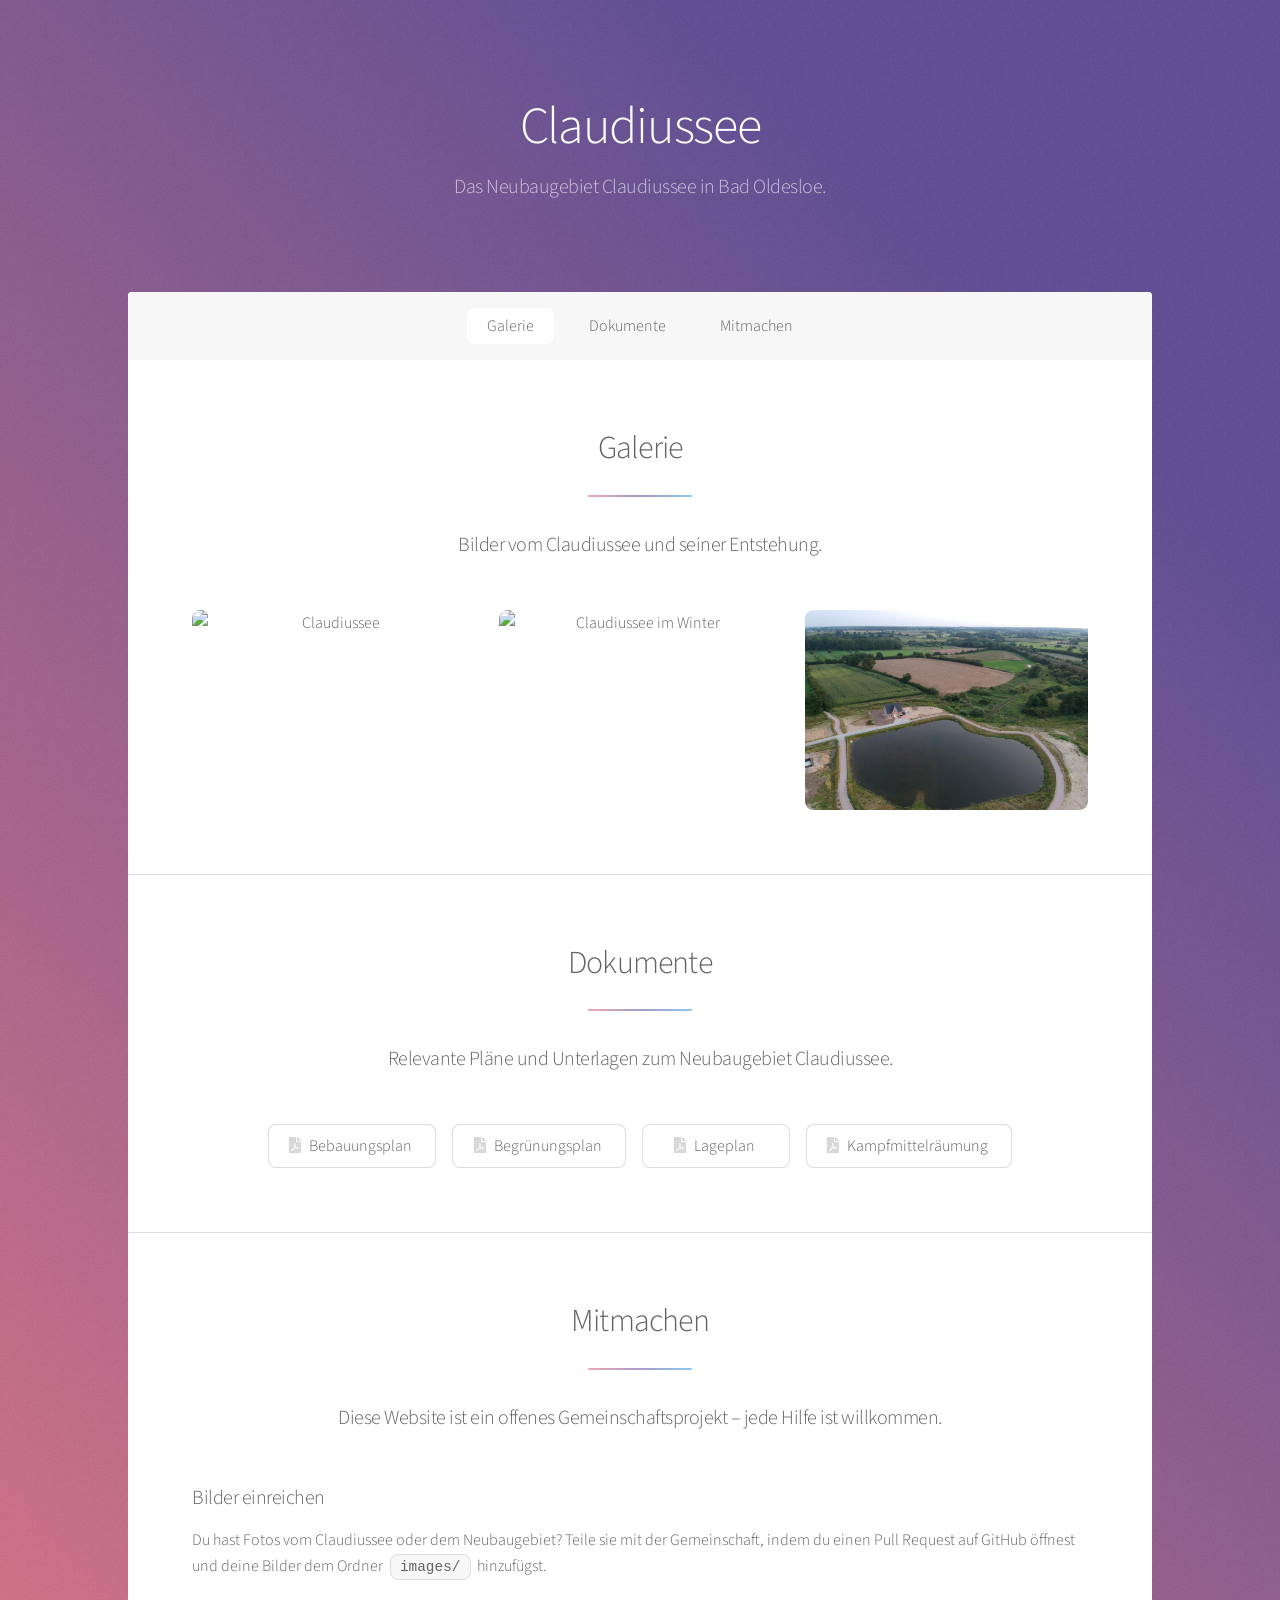
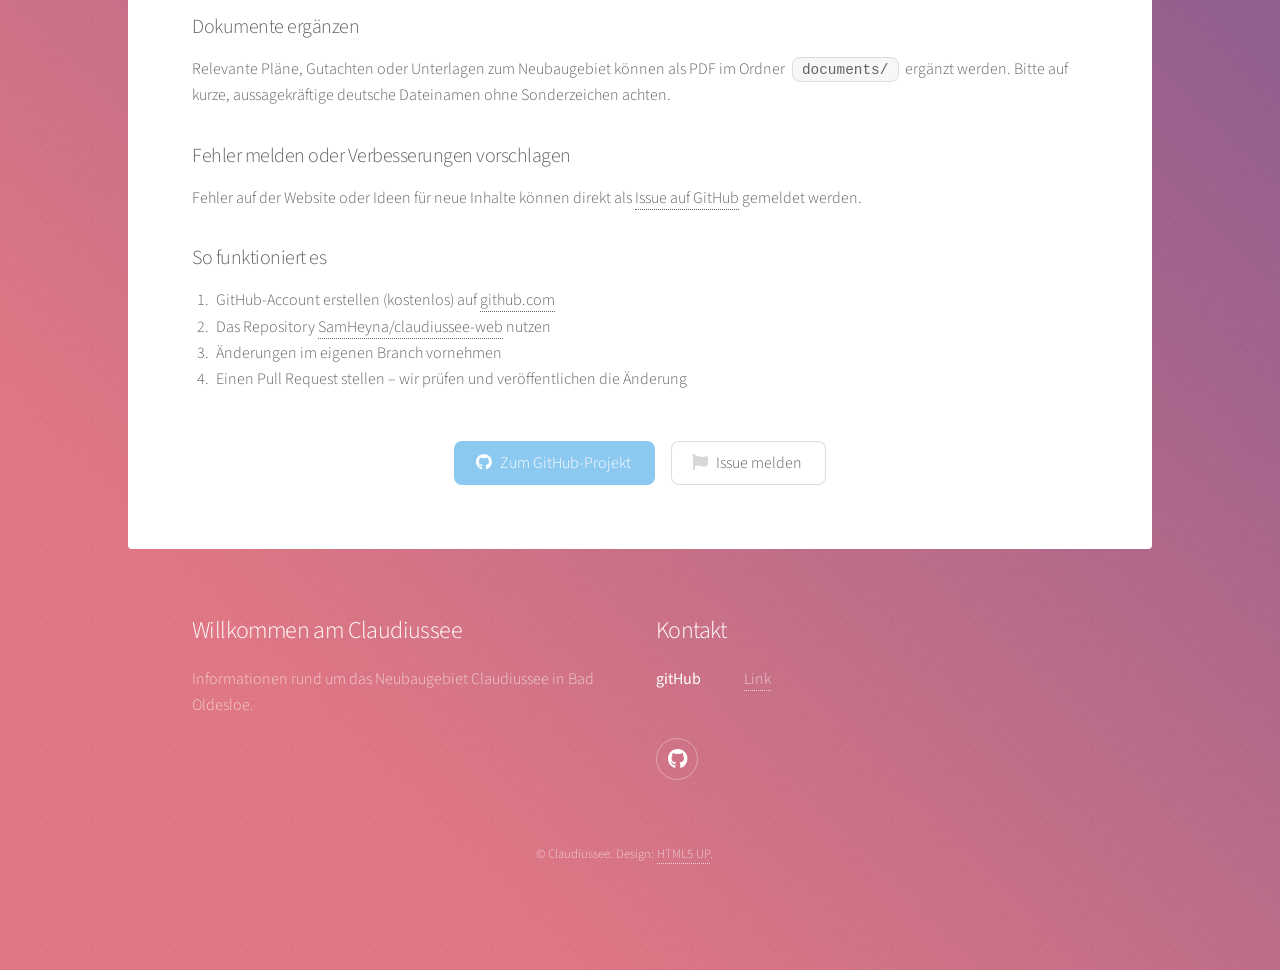
==== commit 85bcfc87: "Change wording" ====
--- a/index.html
+++ b/index.html
@@ -63,7 +63,7 @@
 						<p>Relevante Pläne und Unterlagen zum Neubaugebiet Claudiussee.</p>
 					</header>
 					<ul class="actions special">
-						<li><a href="documents/Bebauungsplan.pdf" class="button icon solid fa-file-pdf" target="_blank">Bebauungsplan</a></li>
+						<li><a href="documents/Bebauungsplan_Nr__107.pdf" class="button icon solid fa-file-pdf" target="_blank">Bebauungsplan</a></li>
 						<li><a href="documents/Begruenungsplan.pdf" class="button icon solid fa-file-pdf" target="_blank">Begrünungsplan</a></li>
 						<li><a href="documents/Lageplan.pdf" class="button icon solid fa-file-pdf" target="_blank">Lageplan</a></li>
 						<li><a href="documents/Kampfmittelraeumung.pdf" class="button icon solid fa-file-pdf" target="_blank">Kampfmittelräumung</a></li>
@@ -110,8 +110,8 @@
 				<section>
 					<h2>Kontakt</h2>
 					<dl class="alt">
-						<dt>gitHub Project</dt>
-						<dd><a href="https://github.com/SamHeyna/claudiussee-web">Projekt in gitHub</a></dd>
+						<dt>gitHub</dt>
+						<dd><a href="https://github.com/SamHeyna/claudiussee-web">Link</a></dd>
 					</dl>
 					<ul class="icons">
 						<li><a href="https://github.com/SamHeyna/claudiussee-web" class="icon brands fa-github alt"><span class="label">GitHub</span></a></li>
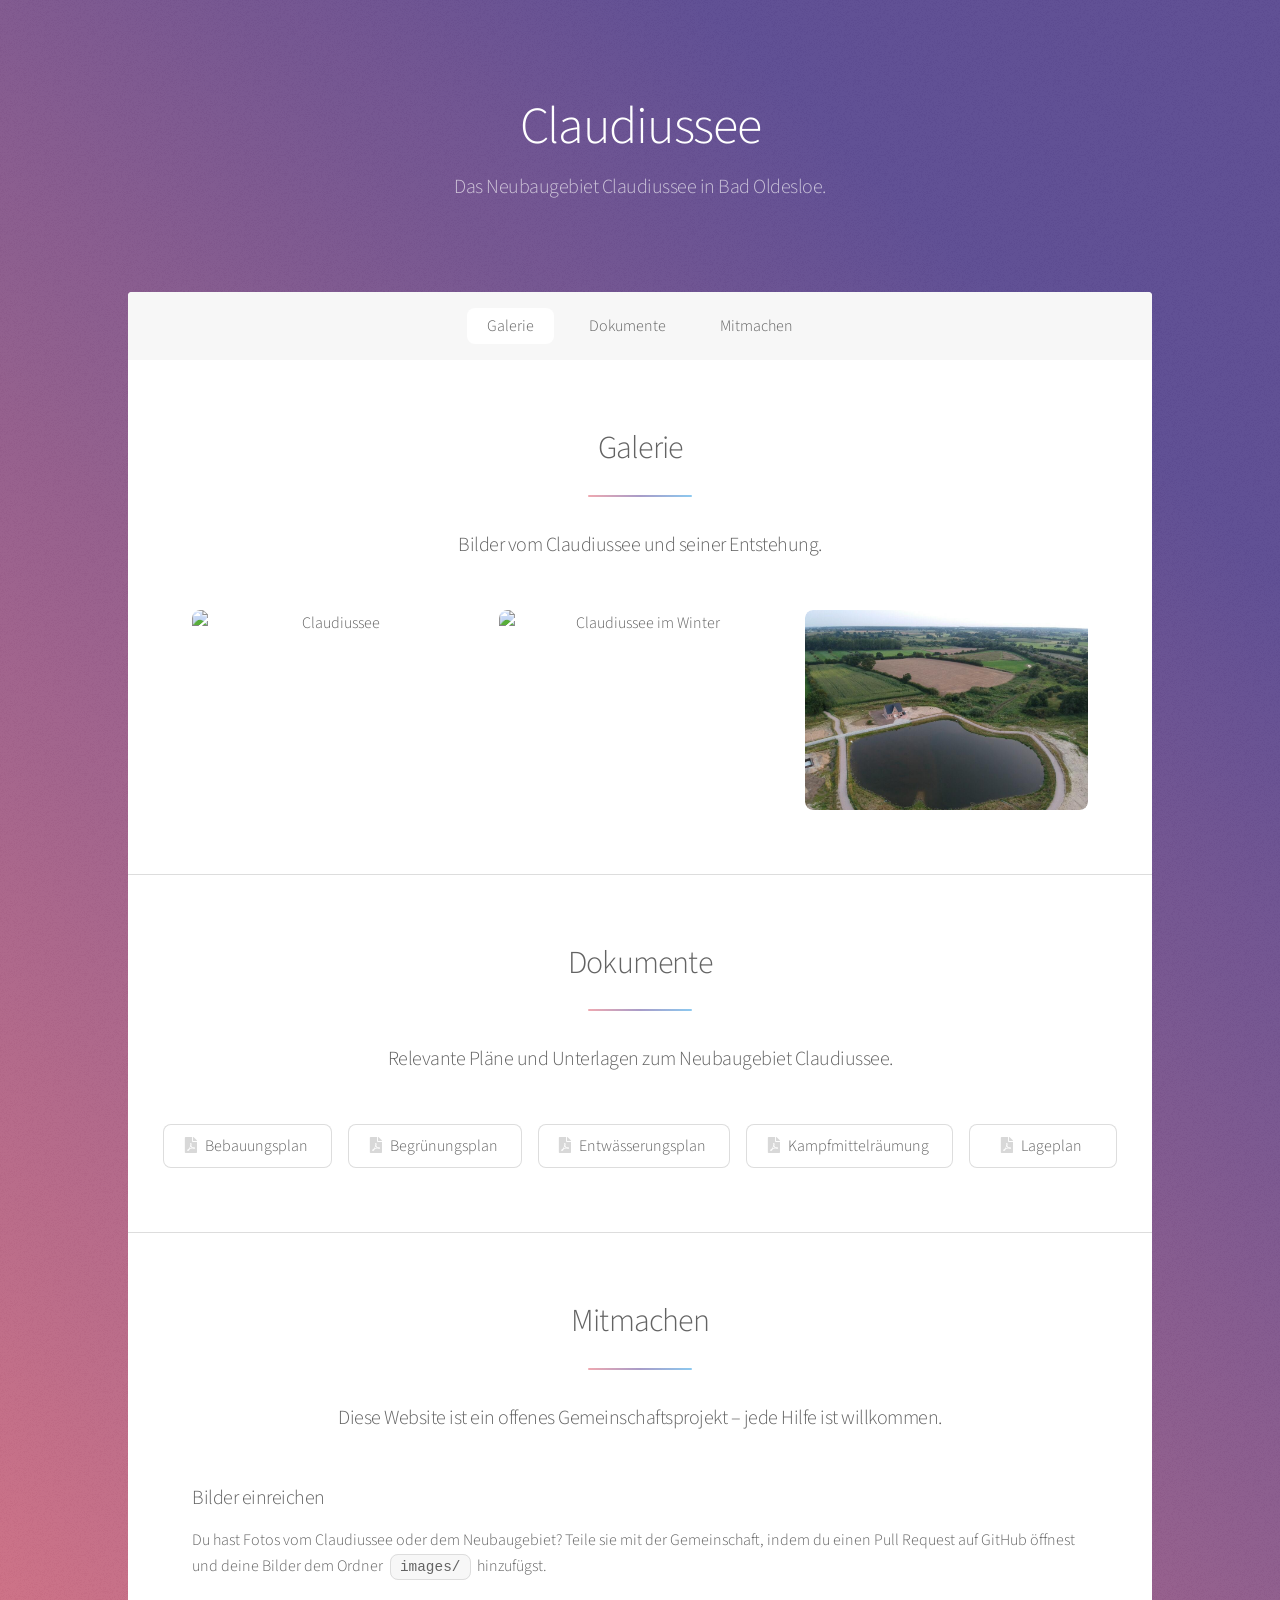
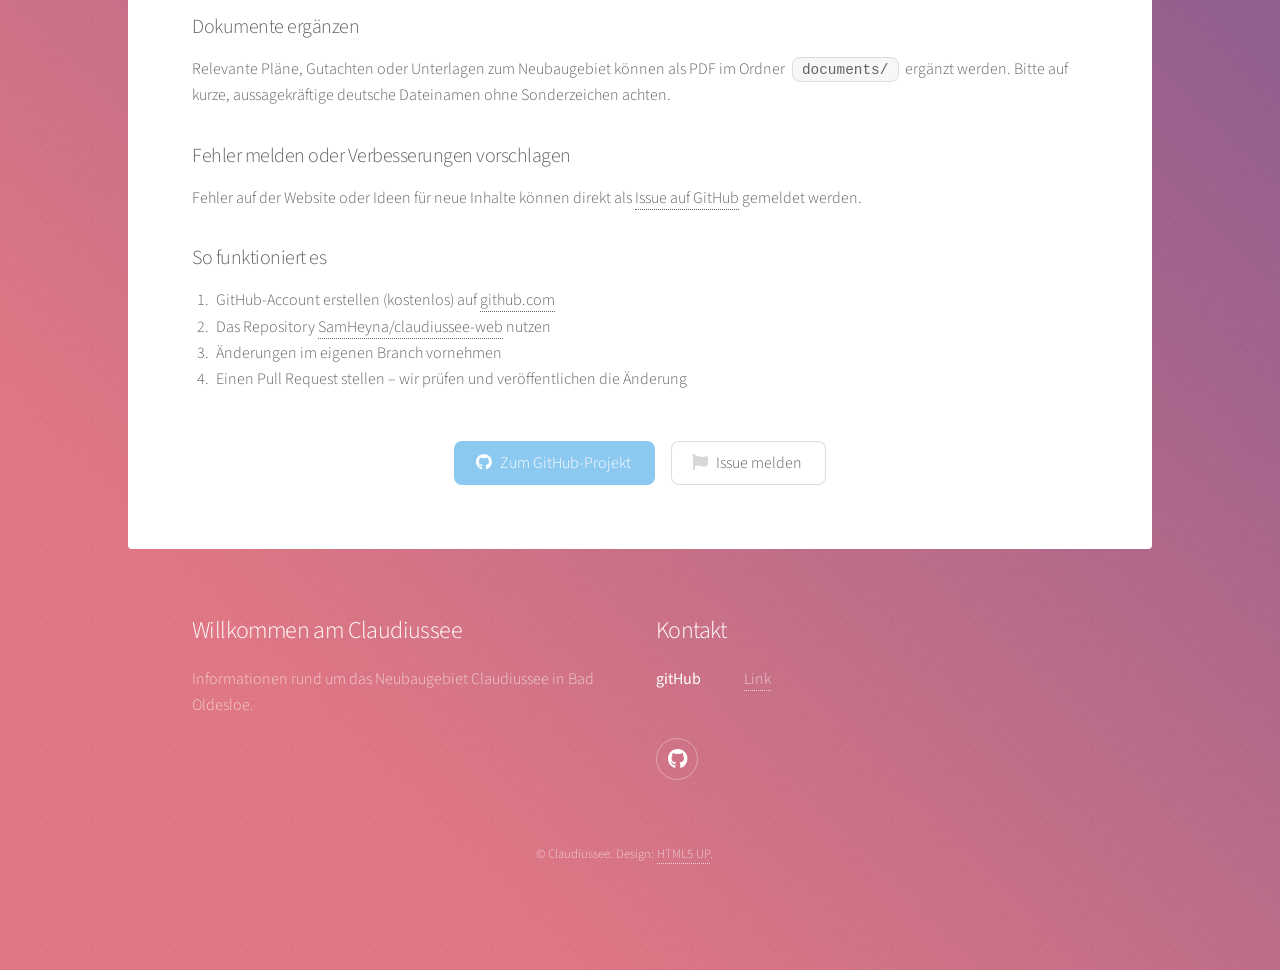
==== commit 03f7be7b: "Adding Entwaesserungsplan.pdf to the Documents" ====
--- a/index.html
+++ b/index.html
@@ -65,8 +65,9 @@
 					<ul class="actions special">
 						<li><a href="documents/Bebauungsplan_Nr__107.pdf" class="button icon solid fa-file-pdf" target="_blank">Bebauungsplan</a></li>
 						<li><a href="documents/Begruenungsplan.pdf" class="button icon solid fa-file-pdf" target="_blank">Begrünungsplan</a></li>
+						<li><a href="documents/Entwaesserungsplan.pdf" class="button icon solid fa-file-pdf" target="_blank">Entwässerungsplan</a></li>
+						<li><a href="documents/Kampfmittelraeumung.pdf" class="button icon solid fa-file-pdf" target="_blank">Kampfmittelräumung</a></li>
 						<li><a href="documents/Lageplan.pdf" class="button icon solid fa-file-pdf" target="_blank">Lageplan</a></li>
-						<li><a href="documents/Kampfmittelraeumung.pdf" class="button icon solid fa-file-pdf" target="_blank">Kampfmittelräumung</a></li>
 					</ul>
 				</section>
 
